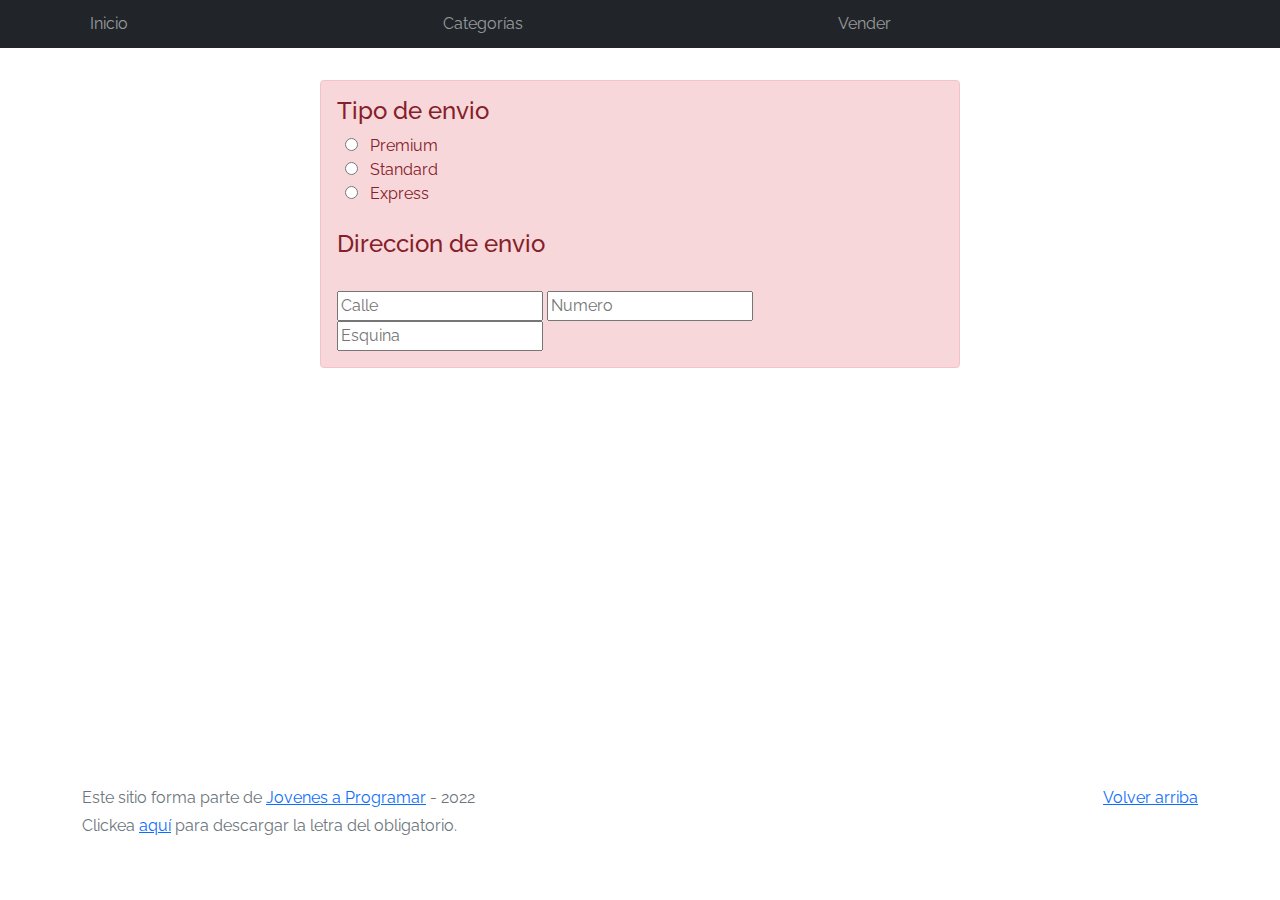
==== cart.html @ ec787930 "entrega5" ====
<!DOCTYPE html>
<html lang="es">

<head>
  <meta http-equiv="Content-Type" content="text/html; charset=UTF-8">
  <meta name="viewport" content="width=device-width, initial-scale=1, shrink-to-fit=no">
  <title>eMercado - Todo lo que busques está aquí</title>
  <link href="https://fonts.googleapis.com/css?family=Raleway:300,300i,400,400i,700,700i,900,900i" rel="stylesheet">
  <link href="css/bootstrap.min.css" rel="stylesheet">
  <link href="css/font-awesome.min.css" rel="stylesheet">
  <link href="css/styles.css" rel="stylesheet">
</head>

<body>
  <nav class="navbar navbar-expand-lg navbar-dark bg-dark p-1">
    <div class="container">
      <button class="navbar-toggler" type="button" data-bs-toggle="collapse" data-bs-target="#navbarNav"
        aria-controls="navbarNav" aria-expanded="false" aria-label="Toggle navigation">
        <span class="navbar-toggler-icon"></span>
      </button>
      <div class="collapse navbar-collapse" id="navbarNav">
        <ul class="navbar-nav w-100 justify-content-between">
          <li class="nav-item">
            <a class="nav-link" href="index.html">Inicio</a>
          </li>
          <li class="nav-item">
            <a class="nav-link" href="categories.html">Categorías</a>
          </li>
          <li class="nav-item">
            <a class="nav-link" href="sell.html">Vender</a>
          </li>
          <li class="nav-item">
          </li>
        </ul>
      </div>
    </div>
  </nav>
  <main>
    <div class="container">
      <div class="alert alert-danger" role="alert" id="extra">
        <div class="text-center" id="tableProducts">
          
        </div>
      <h4>Tipo de envio</h4>
          <input type="radio" id="html" name="fav_language" value="Premium">
          <label for="html">Premium</label><br>
          <input type="radio" id="css" name="fav_language" value="Standard">
          <label for="css">Standard</label><br>
          <input type="radio" id="javascript" name="fav_language" value="Express">
          <label for="javascript">Express</label><br>
        <br>   
      <h4>Direccion de envio</h4>
        <br>
          <input type="text" placeholder="Calle">
          <input type="text" placeholder="Numero"><br>
          <input type="text" placeholder="Esquina">
    </div>
  </main>
  <footer class="text-muted">
    <div class="container">
      <p class="float-end">
        <a href="#">Volver arriba</a>
      </p>
      <p>Este sitio forma parte de <a href="https://jovenesaprogramar.edu.uy/" target="_blank">Jovenes a Programar</a> -
        2022</p>
      <p>Clickea <a target="_blank" href="Letra.pdf">aquí</a> para descargar la letra del obligatorio.</p>
    </div>
  </footer>
  <div id="spinner-wrapper">
    <div class="lds-ring">
      <div></div>
      <div></div>
      <div></div>
      <div></div>
    </div>
  </div>
  <script src="js/bootstrap.bundle.min.js"></script>
  <script src="js/init.js"></script>
  <script src="js/cart.js"></script>
</body>

</html>
---- css/styles.css ----
.jumbotron,
.card-body,
.container,
.site-header {
  font-family: 'Raleway', serif !important;
}

.jumbotron .display-4 {
  font-weight: bold;
}

nav a {
  text-decoration: none;
}

.bd-placeholder-img {
  font-size: 1.125rem;
  text-anchor: middle;
  -webkit-user-select: none;
  -moz-user-select: none;
  -ms-user-select: none;
  user-select: none;
}

@media (min-width: 768px) {
  .bd-placeholder-img-lg {
    font-size: 3.5rem;
  }
}

.jumbotron {
  height: 50vh;
  padding: 5em inherit;
  margin-bottom: 0;
  background-color: #53C0FB;
  background: url('../img/cover_back.png');
  background-size: cover;
  background-position: center;
  background-repeat: no-repeat;
  color: black;
  font-weight: bold;
}

@media (min-width: 768px) {
  .jumbotron {
    padding-top: 6rem;
    padding-bottom: 6rem;
  }
}

.jumbotron p:last-child {
  margin-bottom: 0;
}

.jumbotron-heading {
  font-weight: 300;
}

.jumbotron .container {
  max-width: 40rem;
  background-color: rgba(255, 255, 255, 0.5);
  border-radius: 10px;
  text-shadow: 1px 1px 2px grey;
}

.jumbotron .lead {
  font-size: 38px;
}

footer {
  padding-top: 3rem;
  padding-bottom: 3rem;
}

footer p {
  margin-bottom: .25rem;
}

.site-header a {
  color: white;
  transition: ease-in-out color .15s;
}

.site-header .dropdown-menu a {
  color: black;
}

.dropzone {
  border: 2px dashed #0087F7;
  border-radius: 5px;
  background: white;
}

.img-fit {
  max-height: 100%;
}

.alert {
  position: fixed;
  top: 80px;
  width: 50%;
  left: 50%;
  transform: translate(-50%, 0);
}

.lds-ring {
  display: inline-block;
  position: relative;
  width: 64px;
  height: 64px;
  top: 50%;
  left: 50%;
}

.cursor-active {
  cursor: pointer;
}

.left {
  float: left;
  padding: 4px;
  background-color: rgba(255, 255, 255, 0.5);
}

.lds-ring div {
  box-sizing: border-box;
  display: block;
  position: absolute;
  width: 51px;
  height: 51px;
  margin: 6px;
  border: 6px solid #fff;
  border-radius: 50%;
  animation: lds-ring 1.2s cubic-bezier(0.5, 0, 0.5, 1) infinite;
  border-color: #fff transparent transparent transparent;
}

.lds-ring div:nth-child(1) {
  animation-delay: -0.45s;
}

.lds-ring div:nth-child(2) {
  animation-delay: -0.3s;
}

.lds-ring div:nth-child(3) {
  animation-delay: -0.15s;
}

@keyframes lds-ring {
  0% {
    transform: rotate(0deg);
  }

  100% {
    transform: rotate(360deg);
  }
}

.signin {
  width: 100%;
  max-width: 330px;
  padding: 15px;
  margin: auto;
}

#spinner-wrapper {
  position: fixed;
  background-color: rgba(0, 0, 0, 0.5);
  width: 100%;
  height: 100%;
  top: 0;
  left: 0;
  z-index: 1021;
  display: none;
}

main {
  min-height: calc(100vh - 210px);
}

a.custom-card,
a.custom-card:hover {
  color: inherit;
  text-decoration: inherit;
}

.checked {
  color: orange;
}

.center-content {
  display: grid;
  place-items: center;
  grid-gap: 1rem;
}

.login-form {
  margin-top: 5rem;
  grid-gap: 1.5rem;
}

.product-info {
  display: grid;
  place-items: center;
  grid-gap: 1rem;
  justify-items: start;
  justify-content: start;
}

.samePic {
  display: flex;
  justify-content: center;
  flex-wrap: nowrap;
  flex-direction: row;
  padding: 20 px;
}
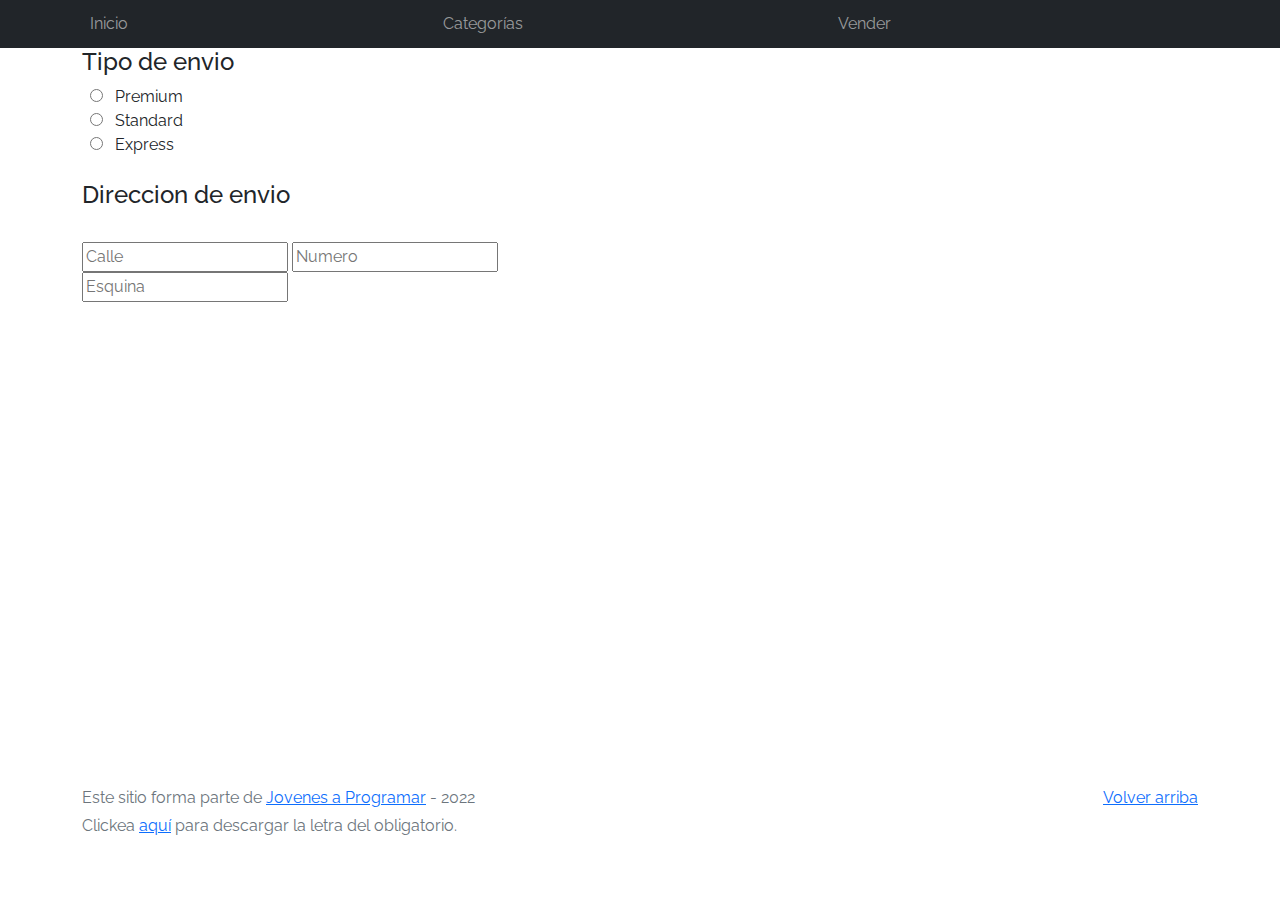
==== commit e443f08f: "Alert" ====
--- a/cart.html
+++ b/cart.html
@@ -37,7 +37,7 @@
   </nav>
   <main>
     <div class="container">
-      <div class="alert alert-danger" role="alert" id="extra">
+      <div id="extra">
         <div class="text-center" id="tableProducts">
           
         </div>
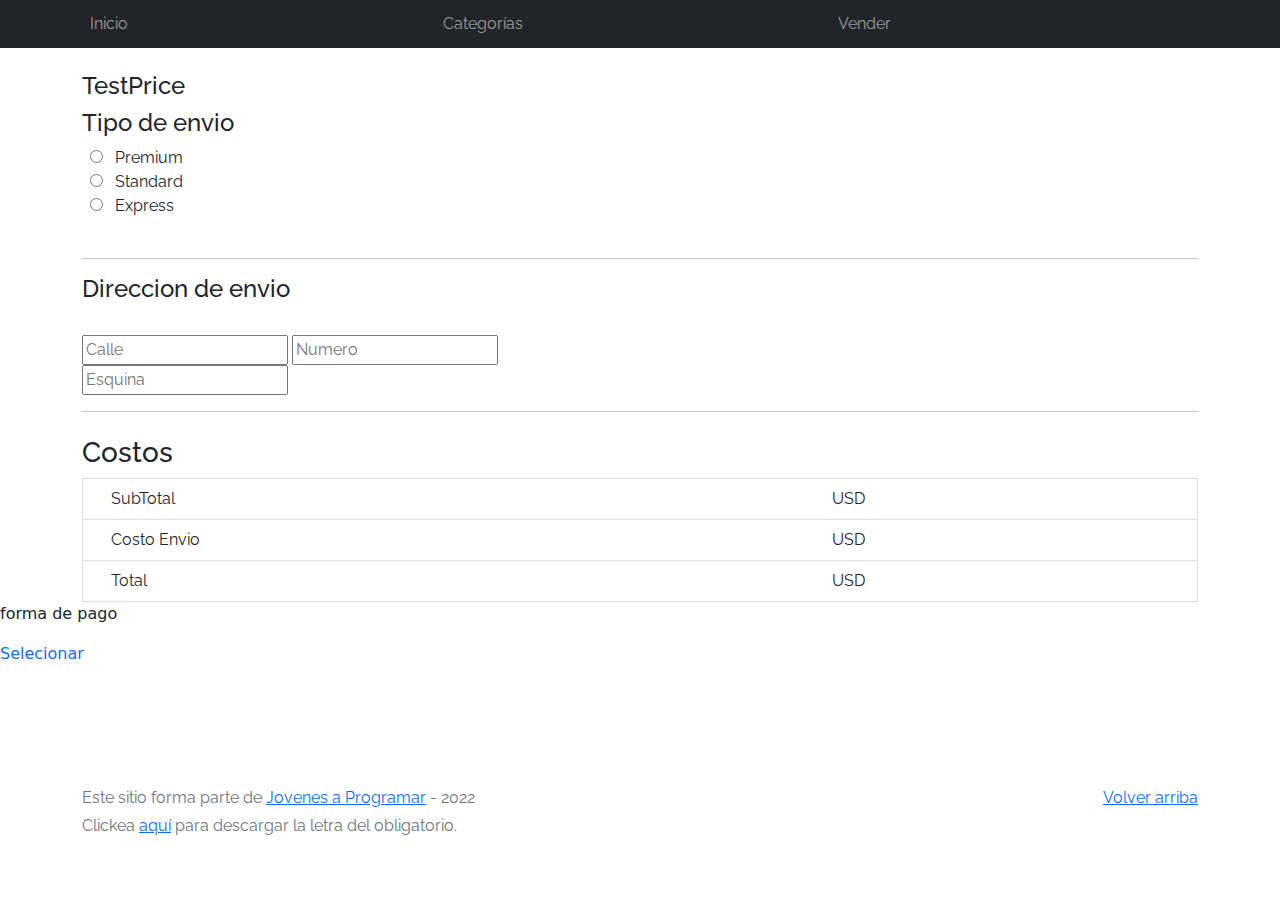
==== commit 36260dcc: "subTotal" ====
--- a/cart.html
+++ b/cart.html
@@ -36,11 +36,13 @@
     </div>
   </nav>
   <main>
+    <br>
     <div class="container">
       <div id="extra">
         <div class="text-center" id="tableProducts">
           
         </div>
+      <h4 id="TestPrice">TestPrice</h4>
       <h4>Tipo de envio</h4>
           <input type="radio" id="html" name="fav_language" value="Premium">
           <label for="html">Premium</label><br>
@@ -48,14 +50,85 @@
           <label for="css">Standard</label><br>
           <input type="radio" id="javascript" name="fav_language" value="Express">
           <label for="javascript">Express</label><br>
-        <br>   
+        <br>  
+        <hr> 
       <h4>Direccion de envio</h4>
         <br>
           <input type="text" placeholder="Calle">
           <input type="text" placeholder="Numero"><br>
           <input type="text" placeholder="Esquina">
     </div>
-  </main>
+    <hr>
+    <div class="mt-4">
+      <h3>Costos</h3>
+      <div class="list-group-item list-group-item-action cursor-active">
+      <div class="container">
+        <div class="row">
+          <div class="col-sm-8">SubTotal</div>
+          <div class="col-sm-4"  id="CostSubTotal" >USD</div>
+        </div>
+      </div>
+    </div>
+    <div class="list-group-item list-group-item-action cursor-active">
+      <div class="container">
+        <div class="row">
+          <div class="col-sm-8">Costo Envio</div>
+          <div class="col-sm-4">USD</div>
+        </div>
+      </div>
+    </div>
+    <div class="list-group-item list-group-item-action cursor-active">
+      <div class="container">
+        <div class="row">
+          <div class="col-sm-8">Total</div>
+          <div class="col-sm-4">USD</div>
+        </div>
+      </div>
+    </div>
+  </div>
+  </div>
+<!-- Button trigger modal -->
+ <p>forma de pago</p>
+<href type="button" class="link-primary" data-bs-toggle="modal" data-bs-target="#exampleModal">
+  Selecionar
+</href>
+
+<!-- Modal -->
+<div class="modal fade" id="exampleModal" tabindex="-1" aria-labelledby="exampleModalLabel" aria-hidden="true">
+  <div class="modal-dialog">
+    <div class="modal-content">
+      <div class="modal-header">
+        <h5 class="modal-title" id="exampleModalLabel">Forma de pago</h5>
+        <hr>
+        
+      </div>
+      <div class="modal-body">
+        <div class="radio">
+          <label><input type="radio" name="optradio">Tarjeta de credito</label>
+          <hr>
+        </div>
+        <br>
+        <div>
+        <input type="text" placeholder="Numero de tarjeta">
+        <input type="text" placeholder="Codigo seg">
+        <input type="text" placeholder="Vencimiento">
+        <br>
+        </div>
+        
+        <div class="radio">
+          <br>
+          <label><input type="radio" name="optradio">Transferencia bancaria</label>
+          <hr>
+        </div>
+        <input type="text" placeholder="Numero de cuenta">
+      </div>
+      <div class="modal-footer">
+        <button type="button" class="btn btn-primary">Cerrar</button>
+      </div>
+    </div>
+  </div>
+</div>
+  </main>   
   <footer class="text-muted">
     <div class="container">
       <p class="float-end">
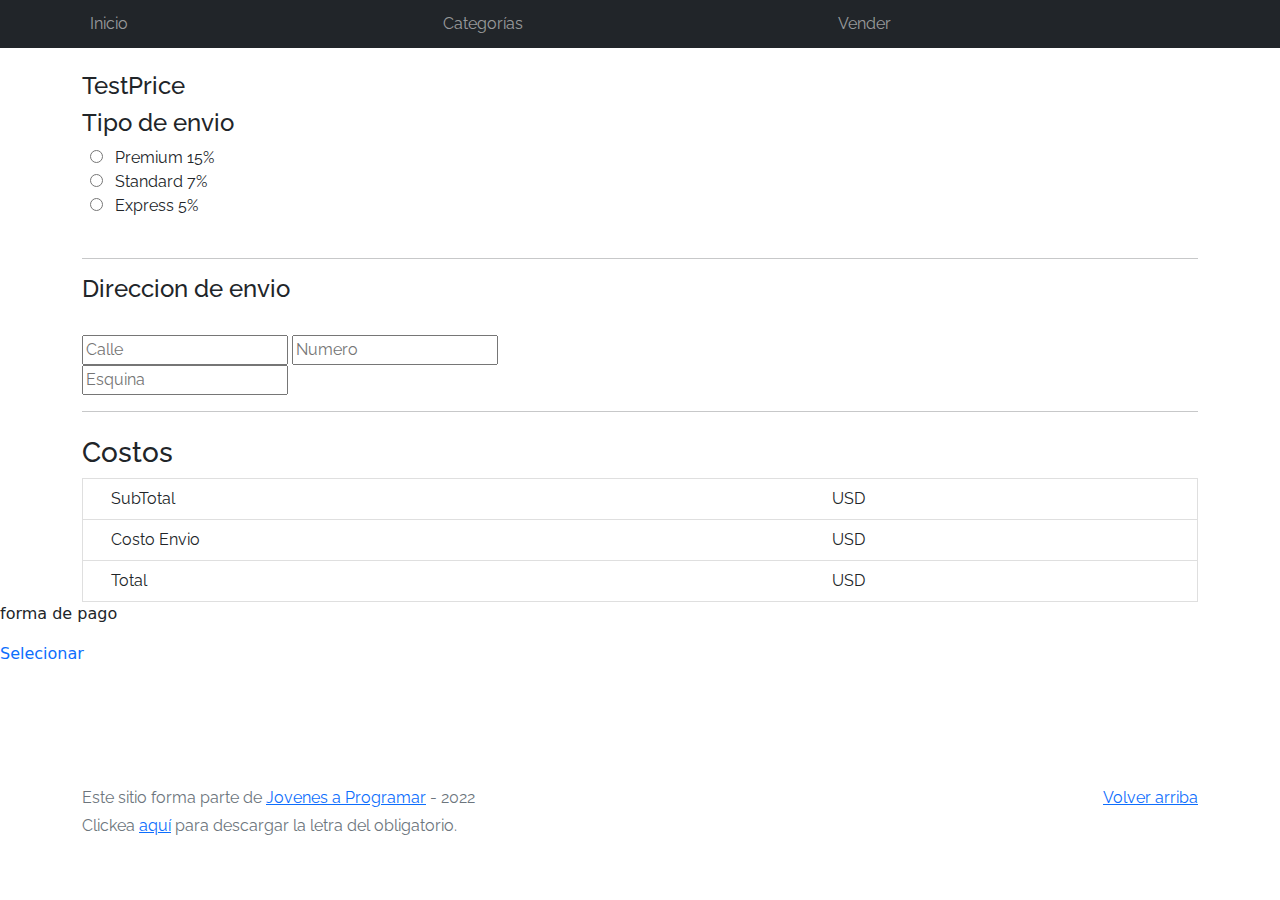
==== commit 14b4dfbe: "envios" ====
--- a/cart.html
+++ b/cart.html
@@ -44,12 +44,12 @@
         </div>
       <h4 id="TestPrice">TestPrice</h4>
       <h4>Tipo de envio</h4>
-          <input type="radio" id="html" name="fav_language" value="Premium">
-          <label for="html">Premium</label><br>
-          <input type="radio" id="css" name="fav_language" value="Standard">
-          <label for="css">Standard</label><br>
-          <input type="radio" id="javascript" name="fav_language" value="Express">
-          <label for="javascript">Express</label><br>
+          <input type="radio" id="Premium" name="fav_language" value="Premium">
+          <label for="html">Premium 15%</label><br>
+          <input type="radio" id="Standard" name="fav_language" value="Standard">
+          <label for="css">Standard 7%</label><br>
+          <input type="radio" id="Express" name="fav_language" value="Express">
+          <label for="javascript">Express 5%</label><br>
         <br>  
         <hr> 
       <h4>Direccion de envio</h4>
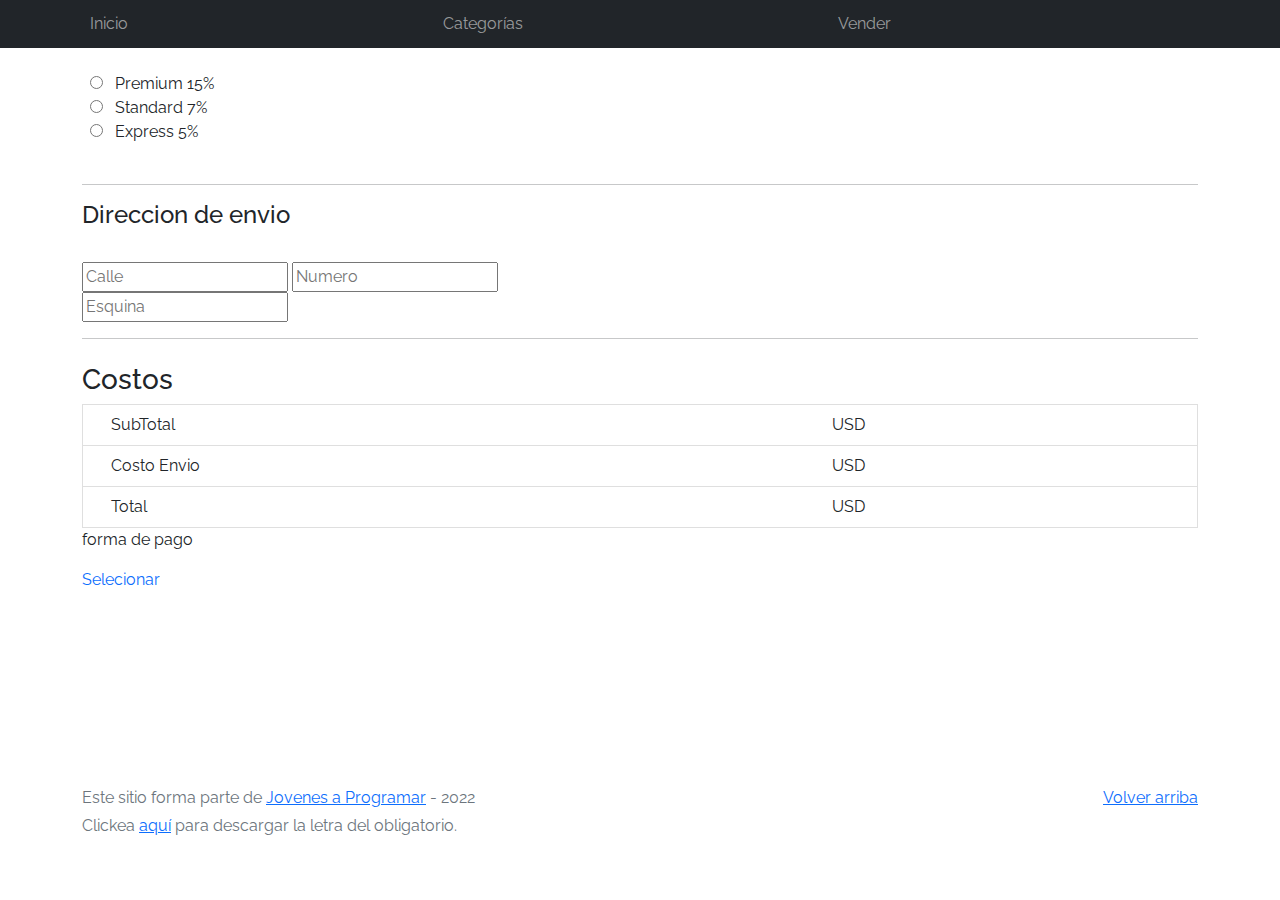
==== commit 0c52b09e: "sem6" ====
--- a/cart.html
+++ b/cart.html
@@ -42,8 +42,6 @@
         <div class="text-center" id="tableProducts">
           
         </div>
-      <h4 id="TestPrice">TestPrice</h4>
-      <h4>Tipo de envio</h4>
           <input type="radio" id="Premium" name="fav_language" value="Premium">
           <label for="html">Premium 15%</label><br>
           <input type="radio" id="Standard" name="fav_language" value="Standard">
@@ -54,9 +52,9 @@
         <hr> 
       <h4>Direccion de envio</h4>
         <br>
-          <input type="text" placeholder="Calle">
-          <input type="text" placeholder="Numero"><br>
-          <input type="text" placeholder="Esquina">
+          <input type="text" placeholder="Calle" required>
+          <input type="text" placeholder="Numero" required><br>
+          <input type="number" placeholder="Esquina" required>
     </div>
     <hr>
     <div class="mt-4">
@@ -65,7 +63,7 @@
       <div class="container">
         <div class="row">
           <div class="col-sm-8">SubTotal</div>
-          <div class="col-sm-4"  id="CostSubTotal" >USD</div>
+          <div class="col-sm-4" id="subtotal2" >USD</div>
         </div>
       </div>
     </div>
@@ -73,7 +71,7 @@
       <div class="container">
         <div class="row">
           <div class="col-sm-8">Costo Envio</div>
-          <div class="col-sm-4">USD</div>
+          <div class="col-sm-4" id="shipment">USD</div>
         </div>
       </div>
     </div>
@@ -81,53 +79,55 @@
       <div class="container">
         <div class="row">
           <div class="col-sm-8">Total</div>
-          <div class="col-sm-4">USD</div>
+          <div class="col-sm-4" id="finalPrice">USD</div>
         </div>
       </div>
     </div>
   </div>
+  <!-- Button trigger modal -->
+ <p>forma de pago</p>
+ <href type="button" class="link-primary" data-bs-toggle="modal" data-bs-target="#exampleModal">
+   Selecionar
+ </href>
+ 
+ <!-- Modal -->
+ <div class="modal fade" id="exampleModal" tabindex="-1" aria-labelledby="exampleModalLabel" aria-hidden="true">
+   <div class="modal-dialog">
+     <div class="modal-content">
+       <div class="modal-header">
+         <h5 class="modal-title" id="exampleModalLabel">Forma de pago</h5>
+         <hr>
+         
+       </div>
+       <div class="modal-body">
+         <div class="radio">
+           <label><input type="radio" name="optradio">Tarjeta de credito</label>
+           <hr>
+         </div>
+         <br>
+         <div>
+         <input type="text" placeholder="Numero de tarjeta">
+         <input type="text" placeholder="Codigo seg">
+         <input type="text" placeholder="Vencimiento">
+         <br>
+         </div>
+         
+         <div class="radio">
+           <br>
+           <label><input type="radio" name="optradio">Transferencia bancaria</label>
+           <hr>
+         </div>
+         <input type="text" placeholder="Numero de cuenta">
+       </div>
+       <div class="modal-footer">
+         <button type="button" class="btn btn-primary">Cerrar</button>
+       </div>
+     </div>
+   </div>
+ </div>
   </div>
-<!-- Button trigger modal -->
- <p>forma de pago</p>
-<href type="button" class="link-primary" data-bs-toggle="modal" data-bs-target="#exampleModal">
-  Selecionar
-</href>
+  
 
-<!-- Modal -->
-<div class="modal fade" id="exampleModal" tabindex="-1" aria-labelledby="exampleModalLabel" aria-hidden="true">
-  <div class="modal-dialog">
-    <div class="modal-content">
-      <div class="modal-header">
-        <h5 class="modal-title" id="exampleModalLabel">Forma de pago</h5>
-        <hr>
-        
-      </div>
-      <div class="modal-body">
-        <div class="radio">
-          <label><input type="radio" name="optradio">Tarjeta de credito</label>
-          <hr>
-        </div>
-        <br>
-        <div>
-        <input type="text" placeholder="Numero de tarjeta">
-        <input type="text" placeholder="Codigo seg">
-        <input type="text" placeholder="Vencimiento">
-        <br>
-        </div>
-        
-        <div class="radio">
-          <br>
-          <label><input type="radio" name="optradio">Transferencia bancaria</label>
-          <hr>
-        </div>
-        <input type="text" placeholder="Numero de cuenta">
-      </div>
-      <div class="modal-footer">
-        <button type="button" class="btn btn-primary">Cerrar</button>
-      </div>
-    </div>
-  </div>
-</div>
   </main>   
   <footer class="text-muted">
     <div class="container">
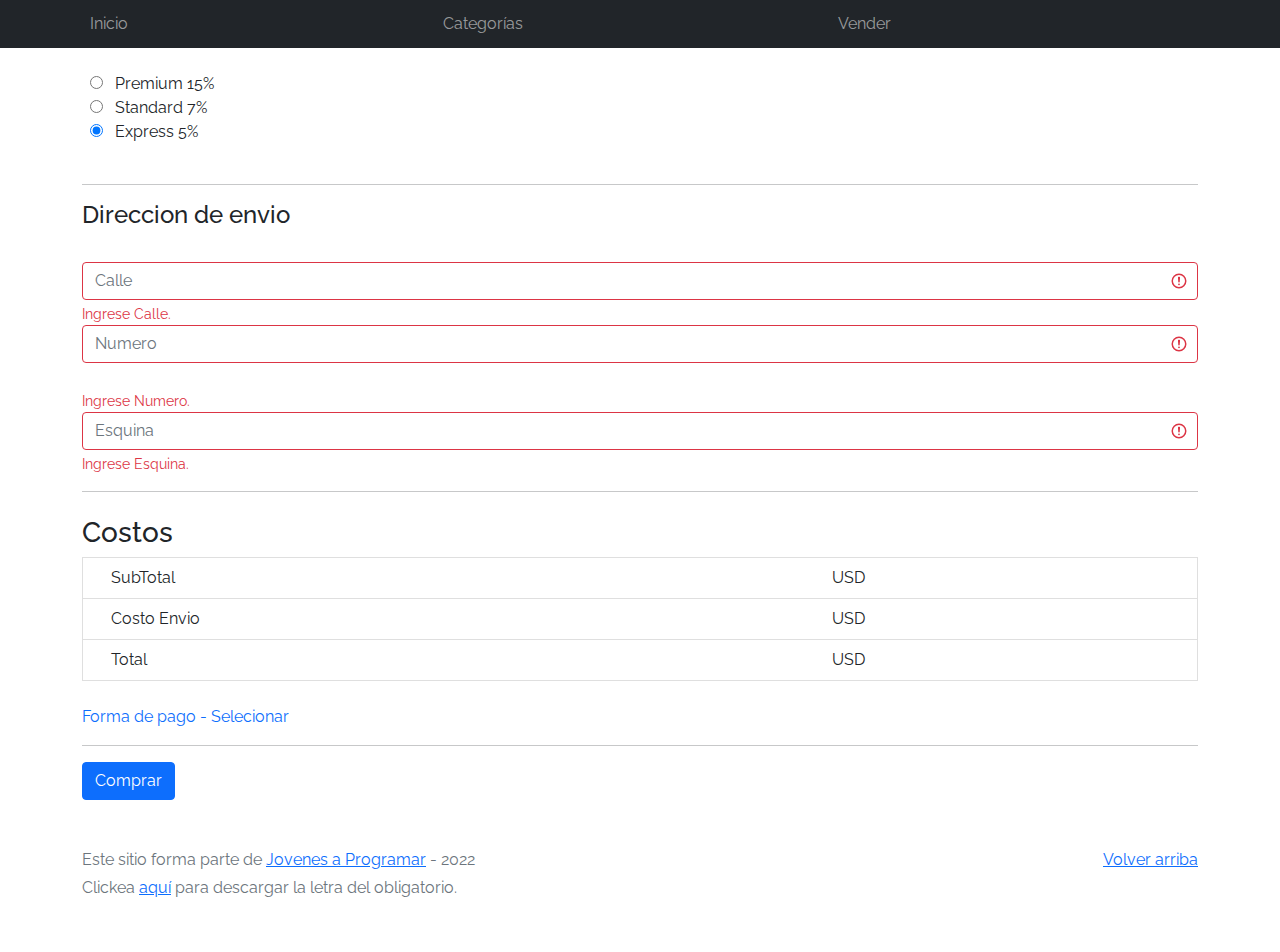
==== commit 5f3182a1: "sinBugSubTotal" ====
--- a/cart.html
+++ b/cart.html
@@ -36,98 +36,118 @@
     </div>
   </nav>
   <main>
+   <form action="/action_page.php" class="was-validated">
+        <br>
+        <div class="container">
+          <div id="extra">
+            <div class="text-center" id="tableProducts">
+             <!-- products array -->
+            </div>
+            <div>
+              <input type="radio" id="Premium" name="fav_language" value="Premium">
+              <label for="html">Premium 15%</label><br>
+              <input type="radio" id="Standard" name="fav_language" value="Standard">
+              <label for="css">Standard 7%</label><br>
+              <input type="radio" id="Express" name="fav_language" value="Express" checked>
+              <label for="javascript">Express 5%</label><br>
+             
+            </div>
+            <br>  
+            <hr> 
+            <h4>Direccion de envio</h4>
+            <br>
+            <div>
+              <input type="text" placeholder="Calle" required class="form-control">
+              <div class="invalid-feedback">Ingrese Calle.</div>
+              <input type="number" placeholder="Numero" required  class="form-control"><br>
+              <div class="invalid-feedback">Ingrese Numero.</div>
+              <input type="text" placeholder="Esquina" required  class="form-control">
+              <div class="invalid-feedback">Ingrese Esquina.</div>
+            </div>      
+        </div>
+        <hr>
+        <div class="mt-4">
+          <h3>Costos</h3>
+          <div class="list-group-item list-group-item-action cursor-active">
+          <div class="container">
+            <div class="row">
+              <div class="col-sm-8">SubTotal</div>
+              <div class="col-sm-4" id="subtotal2" >USD</div>
+            </div>
+          </div>
+        </div>
+        <div class="list-group-item list-group-item-action cursor-active">
+          <div class="container">
+            <div class="row">
+              <div class="col-sm-8">Costo Envio</div>
+              <div class="col-sm-4" id="shipment">USD</div>
+            </div>
+          </div>
+        </div>
+        <div class="list-group-item list-group-item-action cursor-active">
+          <div class="container">
+            <div class="row">
+              <div class="col-sm-8">Total</div>
+              <div class="col-sm-4" id="finalPrice">USD</div>
+            </div>
+          </div>
+        </div>
+      </div>
+      <!-- Button trigger modal -->
     <br>
-    <div class="container">
-      <div id="extra">
-        <div class="text-center" id="tableProducts">
-          
-        </div>
-          <input type="radio" id="Premium" name="fav_language" value="Premium">
-          <label for="html">Premium 15%</label><br>
-          <input type="radio" id="Standard" name="fav_language" value="Standard">
-          <label for="css">Standard 7%</label><br>
-          <input type="radio" id="Express" name="fav_language" value="Express">
-          <label for="javascript">Express 5%</label><br>
-        <br>  
-        <hr> 
-      <h4>Direccion de envio</h4>
-        <br>
-          <input type="text" placeholder="Calle" required>
-          <input type="text" placeholder="Numero" required><br>
-          <input type="number" placeholder="Esquina" required>
-    </div>
-    <hr>
-    <div class="mt-4">
-      <h3>Costos</h3>
-      <div class="list-group-item list-group-item-action cursor-active">
-      <div class="container">
-        <div class="row">
-          <div class="col-sm-8">SubTotal</div>
-          <div class="col-sm-4" id="subtotal2" >USD</div>
+    <href type="button" class="link-primary" data-bs-toggle="modal" data-bs-target="#exampleModal">Forma de pago - Selecionar</href>
+
+    
+    <!-- Modal -->
+    <div class="modal fade" id="exampleModal" tabindex="-1" aria-labelledby="exampleModalLabel" aria-hidden="true">
+      <div class="modal-dialog">
+        <div class="modal-content">
+          <div class="modal-header">
+            <h5 class="modal-title" id="exampleModalLabel">Forma de pago</h5>
+            
+            <hr>
+            
+          </div>
+          <div class="modal-body">
+            <div class="radio">
+              <label><input type="radio" name="optradio" id="creditCard">Tarjeta de credito</label>
+              <hr>
+            </div>
+            <br>
+            <div>
+            <fieldset id="craditCardText">
+            <input type="text" placeholder="Numero de tarjeta">
+            <input type="text" placeholder="Codigo seg">
+            
+            <input type="date">
+            <label for="Vencimiento">Vencimiento</label><br><br>
+            </fieldset>
+            <br>
+            </div>
+            <div class="radio">
+              <br>
+              <label><input type="radio" name="optradio" id="bankTransf">Transferencia bancaria</label>
+              <hr>
+              <fieldset id="bankTransfText">
+              <input type="text" placeholder="Numero de cuenta">
+              </fieldset>
+            </div>
+            
+          </div>
+          <div class="modal-footer">
+            <button type="button" class="btn btn-primary" data-bs-dismiss="modal">Listo</button>
+          </div>
+        </label>
         </div>
       </div>
     </div>
-    <div class="list-group-item list-group-item-action cursor-active">
-      <div class="container">
-        <div class="row">
-          <div class="col-sm-8">Costo Envio</div>
-          <div class="col-sm-4" id="shipment">USD</div>
-        </div>
-      </div>
+    <hr>
+    <button type="submit" class="btn btn-primary .is-invalid" id="submit">Comprar</button>
     </div>
-    <div class="list-group-item list-group-item-action cursor-active">
-      <div class="container">
-        <div class="row">
-          <div class="col-sm-8">Total</div>
-          <div class="col-sm-4" id="finalPrice">USD</div>
-        </div>
-      </div>
-    </div>
-  </div>
-  <!-- Button trigger modal -->
- <p>forma de pago</p>
- <href type="button" class="link-primary" data-bs-toggle="modal" data-bs-target="#exampleModal">
-   Selecionar
- </href>
- 
- <!-- Modal -->
- <div class="modal fade" id="exampleModal" tabindex="-1" aria-labelledby="exampleModalLabel" aria-hidden="true">
-   <div class="modal-dialog">
-     <div class="modal-content">
-       <div class="modal-header">
-         <h5 class="modal-title" id="exampleModalLabel">Forma de pago</h5>
-         <hr>
-         
-       </div>
-       <div class="modal-body">
-         <div class="radio">
-           <label><input type="radio" name="optradio">Tarjeta de credito</label>
-           <hr>
-         </div>
-         <br>
-         <div>
-         <input type="text" placeholder="Numero de tarjeta">
-         <input type="text" placeholder="Codigo seg">
-         <input type="text" placeholder="Vencimiento">
-         <br>
-         </div>
-         
-         <div class="radio">
-           <br>
-           <label><input type="radio" name="optradio">Transferencia bancaria</label>
-           <hr>
-         </div>
-         <input type="text" placeholder="Numero de cuenta">
-       </div>
-       <div class="modal-footer">
-         <button type="button" class="btn btn-primary">Cerrar</button>
-       </div>
-     </div>
-   </div>
- </div>
-  </div>
+    
+    
   
-
+    </form>
   </main>   
   <footer class="text-muted">
     <div class="container">
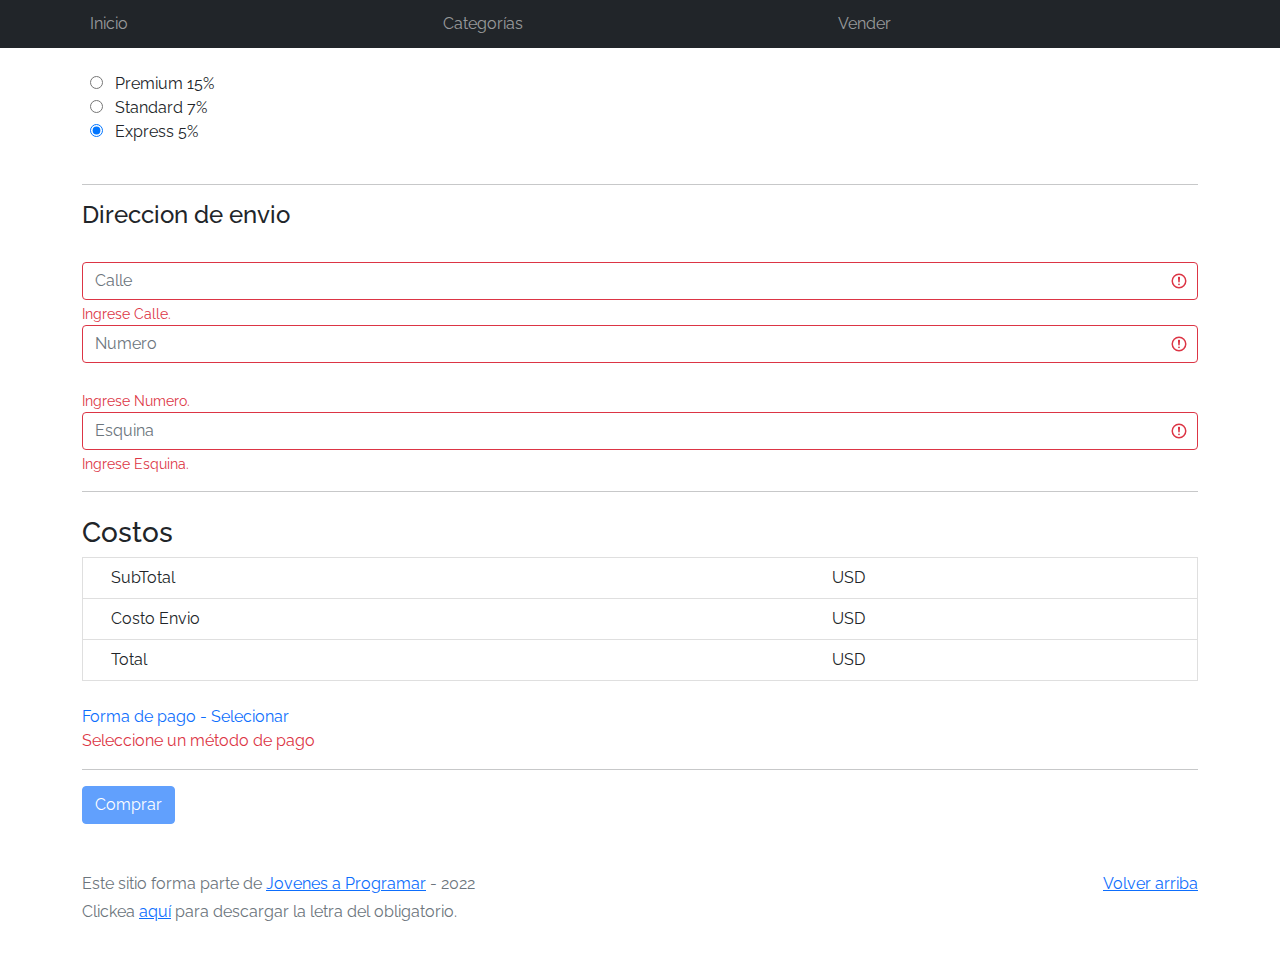
==== commit 9b2a16b2: "E6" ====
--- a/cart.html
+++ b/cart.html
@@ -96,6 +96,7 @@
       <!-- Button trigger modal -->
     <br>
     <href type="button" class="link-primary" data-bs-toggle="modal" data-bs-target="#exampleModal">Forma de pago - Selecionar</href>
+    <div class="text-danger" id="payAlert">Seleccione un método de pago</div>
 
     
     <!-- Modal -->
@@ -135,7 +136,7 @@
             
           </div>
           <div class="modal-footer">
-            <button type="button" class="btn btn-primary" data-bs-dismiss="modal">Listo</button>
+            <button type="button" class="btn btn-primary" data-bs-dismiss="modal" id="modalButton">Listo</button>
           </div>
         </label>
         </div>
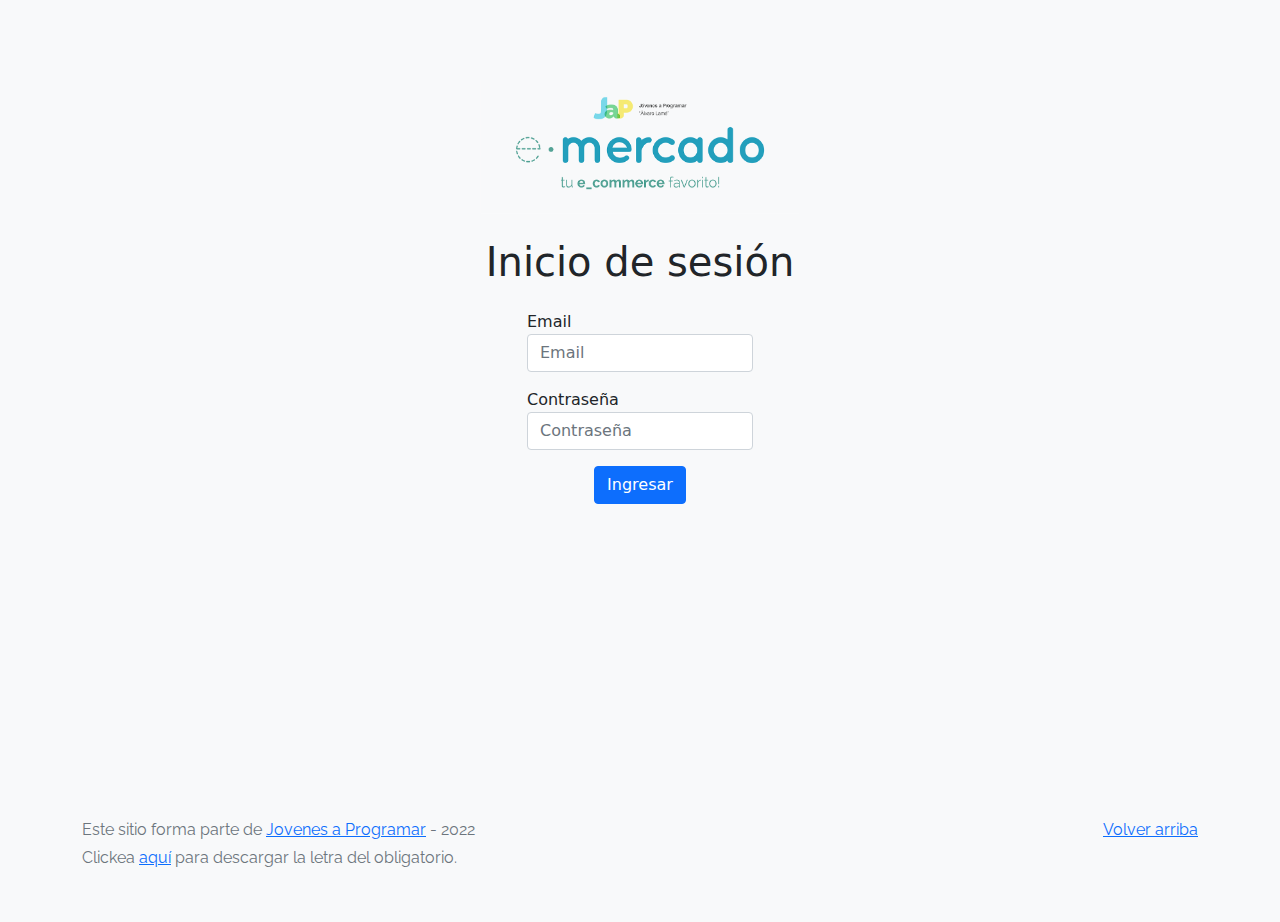
==== commit 55f2bdd3: "E7SF" ====
--- a/cart.html
+++ b/cart.html
@@ -21,7 +21,7 @@
       <div class="collapse navbar-collapse" id="navbarNav">
         <ul class="navbar-nav w-100 justify-content-between">
           <li class="nav-item">
-            <a class="nav-link" href="index.html">Inicio</a>
+            <a class="nav-link active" href="index1.html">Inicio</a>
           </li>
           <li class="nav-item">
             <a class="nav-link" href="categories.html">Categorías</a>
@@ -29,7 +29,21 @@
           <li class="nav-item">
             <a class="nav-link" href="sell.html">Vender</a>
           </li>
-          <li class="nav-item">
+          <li>
+            <div class="collapse navbar-collapse" id="navbarNavDarkDropdown">
+              <ul class="navbar-nav">
+                <li class="nav-item dropdown">
+                  <a class="nav-link dropdown-toggle" href="#" id="nickName" role="button" data-bs-toggle="dropdown" aria-expanded="false">
+                    Dropdown
+                  </a>
+                  <ul class="dropdown-menu dropdown-menu-dark" aria-labelledby="navbarDarkDropdownMenuLink">
+                    <li><a class="dropdown-item" href="cart.html">Mi carrito</a></li>
+                    <li><a class="dropdown-item" href="my-profile.html">Mi perfil</a></li>
+                    <li><a class="dropdown-item" href="index.html" id="logout">Cerrar sesíon</a></li>
+                  </ul>
+                </li>
+              </ul>
+            </div>
           </li>
         </ul>
       </div>
